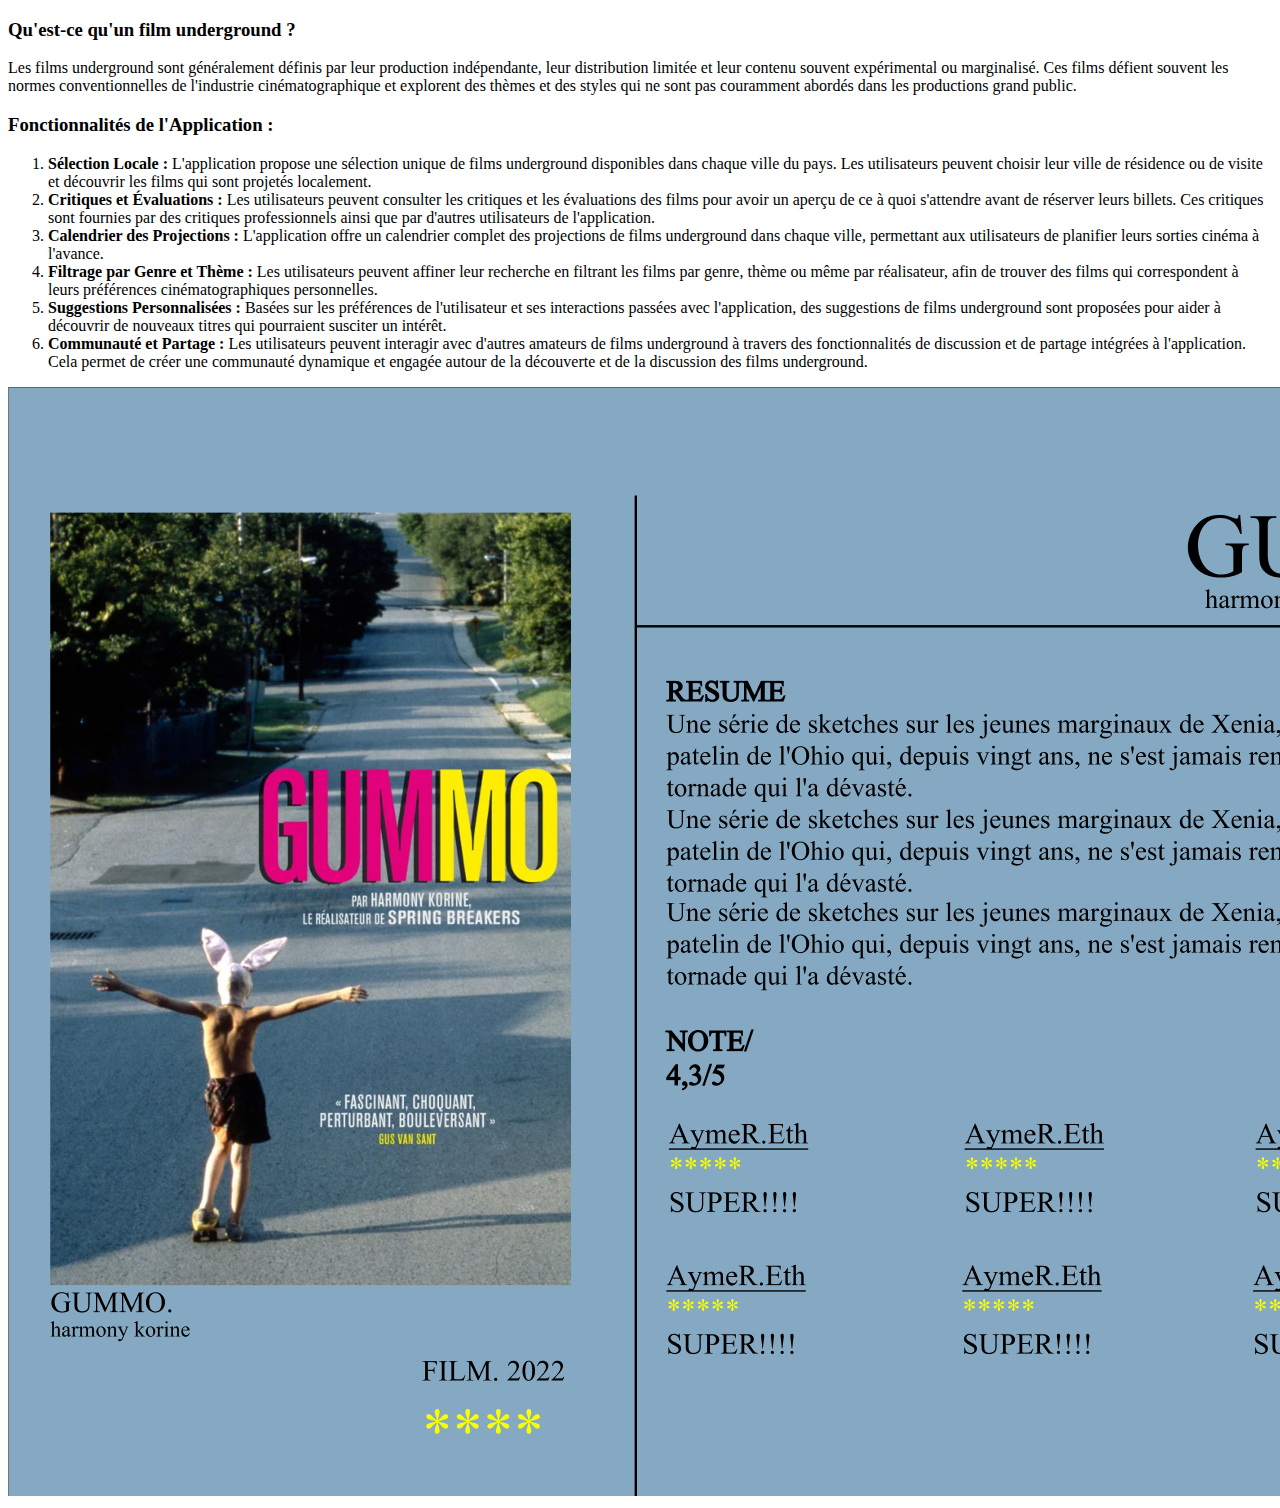
==== cinema.html @ f6685799 "update" ====
<!DOCTYPE html>
<html lang="en">
<head>
    <meta charset="UTF-8">
    <meta name="viewport" content="width=device-width, initial-scale=1.0">
    <title>Cinema</title>
</head>
<body>

    <h3>Qu'est-ce qu'un film underground ?</h3>
          <p>
            Les films underground sont généralement définis par leur production
            indépendante, leur distribution limitée et leur contenu souvent
            expérimental ou marginalisé. Ces films défient souvent les normes
            conventionnelles de l'industrie cinématographique et explorent des
            thèmes et des styles qui ne sont pas couramment abordés dans les
            productions grand public.
          </p>

          <h3>Fonctionnalités de l'Application :</h3>
            <p>
                <ol>
                    <li><b>Sélection Locale : </b>L'application propose une sélection unique de films underground disponibles dans chaque ville du pays. Les utilisateurs peuvent choisir leur ville de résidence ou de visite et découvrir les films qui sont projetés localement.</li>
                    <li><b>Critiques et Évaluations : </b>Les utilisateurs peuvent consulter les critiques et les évaluations des films pour avoir un aperçu de ce à quoi s'attendre avant de réserver leurs billets. Ces critiques sont fournies par des critiques professionnels ainsi que par d'autres utilisateurs de l'application.</li>
                    <li><b>Calendrier des Projections : </b>L'application offre un calendrier complet des projections de films underground dans chaque ville, permettant aux utilisateurs de planifier leurs sorties cinéma à l'avance.</li>
                    <li><b>Filtrage par Genre et Thème : </b>Les utilisateurs peuvent affiner leur recherche en filtrant les films par genre, thème ou même par réalisateur, afin de trouver des films qui correspondent à leurs préférences cinématographiques personnelles.</li>
                    <li><b>Suggestions Personnalisées : </b>Basées sur les préférences de l'utilisateur et ses interactions passées avec l'application, des suggestions de films underground sont proposées pour aider à découvrir de nouveaux titres qui pourraient susciter un intérêt.</li>
                    <li><b>Communauté et Partage : </b>Les utilisateurs peuvent interagir avec d'autres amateurs de films underground à travers des fonctionnalités de discussion et de partage intégrées à l'application. Cela permet de créer une communauté dynamique et engagée autour de la découverte et de la discussion des films underground.</li>
                </ol>
            </p>


          </div>
          <img class="img_concept_1" src="images/visuel.png" alt="visuel application" />
    
</body>
</html>
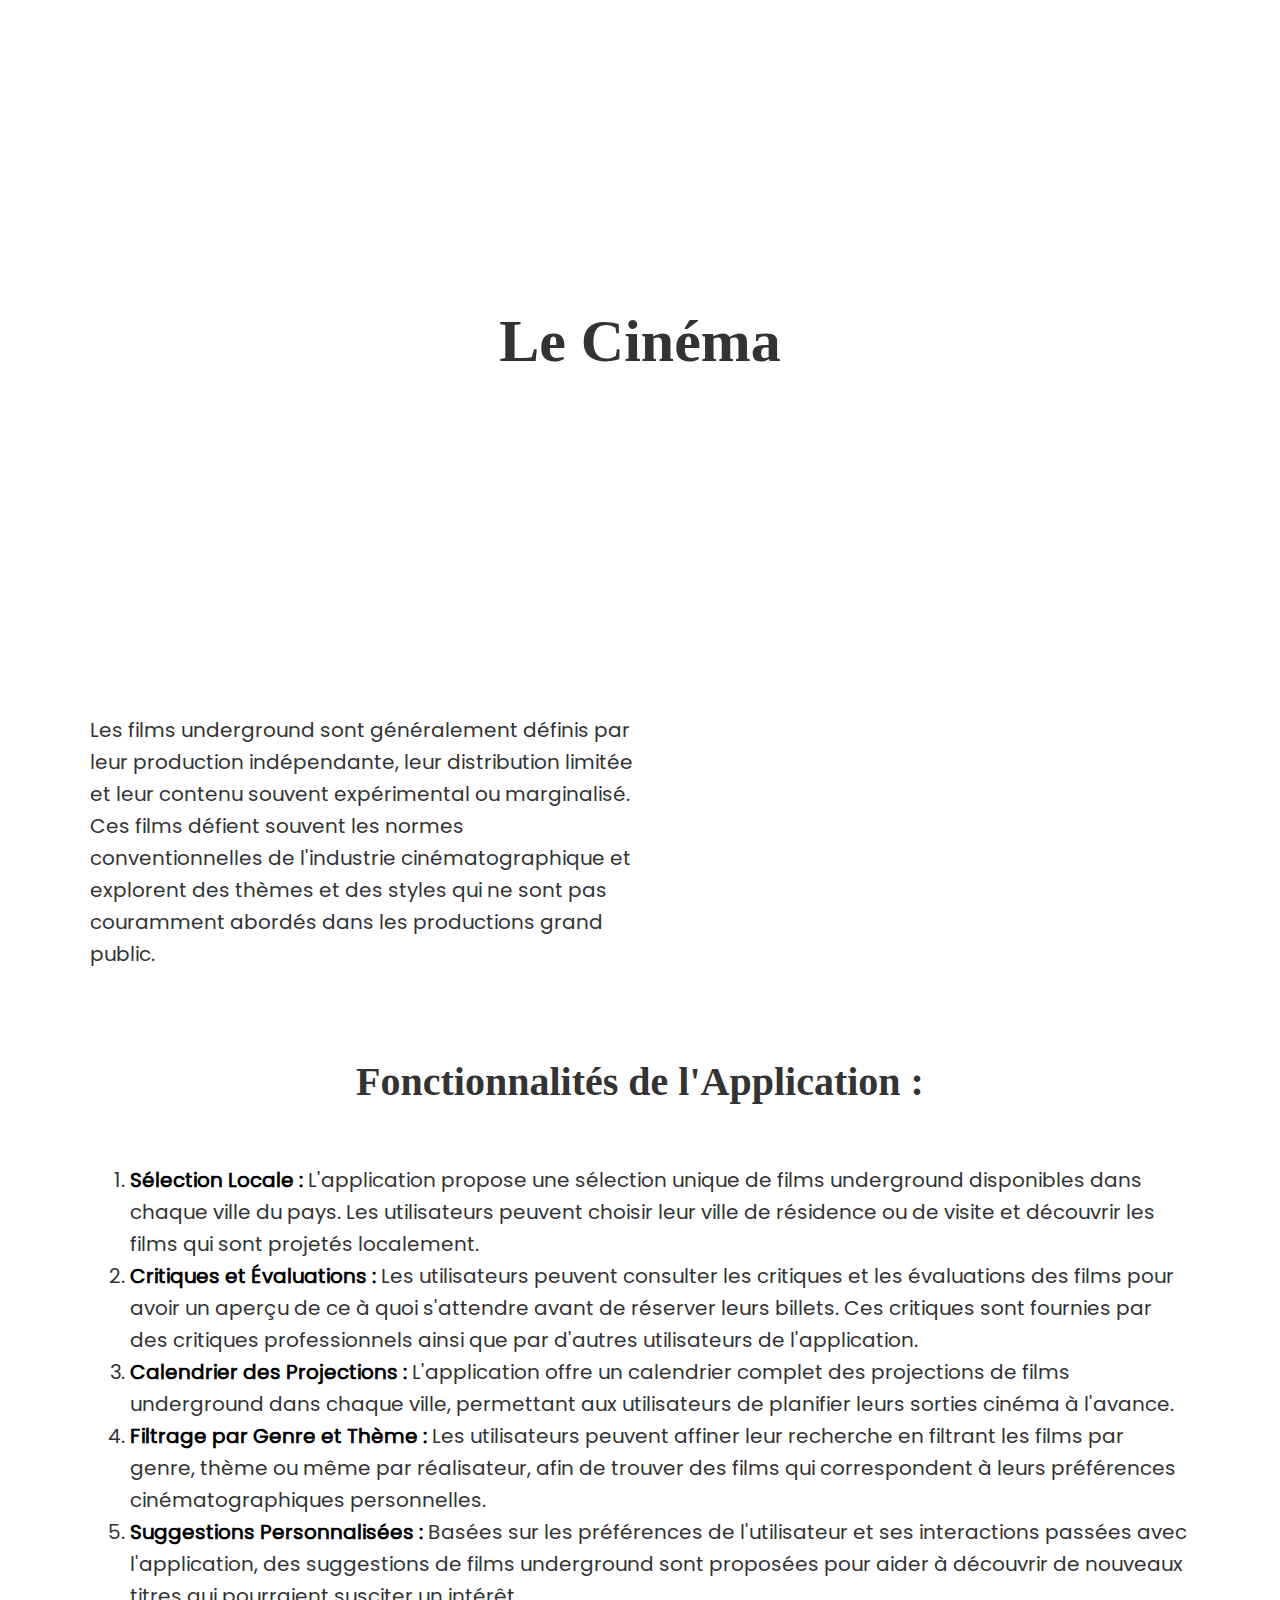
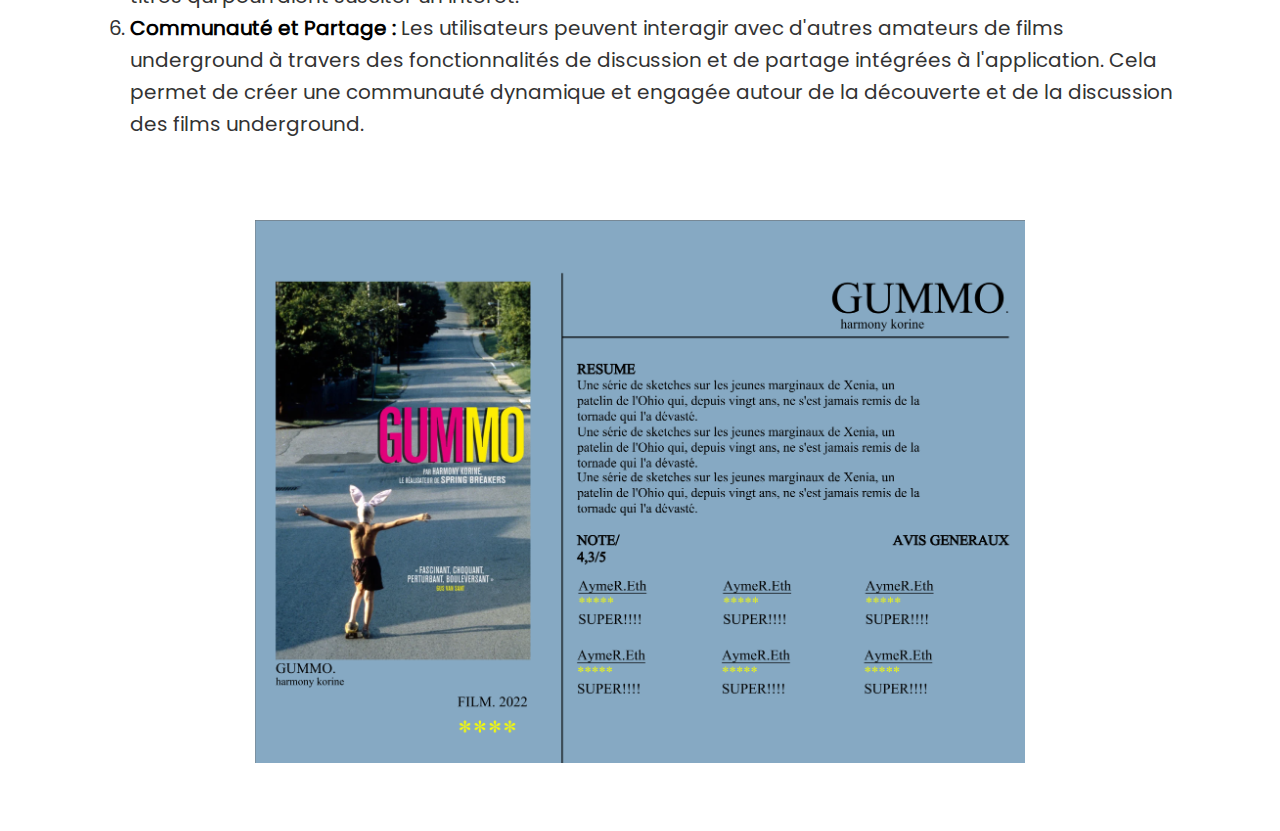
==== commit bb0db295: "update" ====
--- a/cinema.html
+++ b/cinema.html
@@ -3,12 +3,16 @@
 <head>
     <meta charset="UTF-8">
     <meta name="viewport" content="width=device-width, initial-scale=1.0">
+    <link rel="stylesheet" href="style.css">
     <title>Cinema</title>
 </head>
 <body>
 
-    <h3>Qu'est-ce qu'un film underground ?</h3>
-          <p>
+  <h1 class="page_title">Le Cinéma</h1>
+
+    <!-- <h2>Qu'est-ce qu'un film underground ?</h2> -->
+
+          <p class="half_p">
             Les films underground sont généralement définis par leur production
             indépendante, leur distribution limitée et leur contenu souvent
             expérimental ou marginalisé. Ces films défient souvent les normes
--- a/style.css
+++ b/style.css
@@ -0,0 +1,249 @@
+@font-face {
+  font-family: "Poppins";
+  src: url(fonts/Poppins-Regular.ttf);
+}
+
+@font-face {
+  font-family: "Tangerine";
+  src: url(fonts/Tangerine-Regular.ttf);
+}
+
+body {
+  font-family: "Poppins";
+  font-size: 20px;
+  line-height: 1.6;
+  color: #333;
+  background-color: #fff;
+  margin-left: 80px;
+  margin-right: 80px;
+  padding: 10px;
+}
+
+h1 {
+  font-size: 300%;
+  text-align: center;
+  font-family: "Tangerine";
+  /* margin: 25%; */
+}
+
+h1.page_title {
+  margin: 25%;
+}
+
+h2 {
+  font-size: 300%;
+  text-align: left;
+  /* padding-top: 20px; */
+  font-family: "Tangerine";
+  /* -webkit-text-stroke: 1px black; */
+  /* letter-spacing: .05em; */
+  margin-block-start: 0px;
+  margin-block-end: 0px;
+  margin-inline-start: 0px;
+  margin-inline-end: 0px;
+  padding-top: 15px;
+  padding-bottom: 30px;
+}
+
+/* h3.app_title {
+  text-align: center;
+} */
+
+h3 {
+  font-size: 200%;
+  font-family: "Tangerine";
+  text-align: center;
+  margin-block-start: 0px;
+  margin-block-end: 0px;
+  margin-inline-start: 0px;
+  margin-inline-end: 0px;
+  padding-top: 10px;
+  padding-bottom: 30px;
+}
+
+header li{
+  list-style-type: none;
+}
+
+footer li{
+  list-style-type: none;
+}
+
+nav {
+  text-align: center;
+}
+
+nav a {
+  text-decoration: none;
+  color: #333;
+  padding: 10px;
+  border-radius: 15px;
+}
+
+nav a:hover {
+  background-color: #e27a7a;
+}
+
+
+div.text_underground {
+  display: flex;
+  flex-direction: row;
+}
+
+div.row {
+  display: flex;
+  flex: 1;
+}
+
+p.p_underground {
+  flex: 1;
+  padding-right: 30px;
+  margin-block-start: 0em;
+  margin-block-end: 0em;
+  margin-inline-start: 0px;
+  margin-inline-end: 0px;
+}
+
+img.moodboard {
+  max-width: 100%;
+  height: auto;
+}
+
+/* couleur graisse */
+
+b {
+  color: rgb(0, 0, 0);
+}
+
+/* ----- */
+
+img.img_concept_1 {
+  display: block;
+  margin-left: auto;
+  margin-right: auto;
+  width: 70%;
+  margin-top: 80px;
+  margin-bottom: 50px;
+}
+
+img.logo {
+  display: block;
+  margin-left: auto;
+  margin-right: auto;
+  width: 50%;
+  margin-top: 80px;
+  margin-bottom: 50px;
+}
+
+hr.solid {
+  border-top: 2px solid #bbb;
+}
+
+html {
+  scroll-behavior: smooth;
+}
+
+/* .concept_1 {
+  padding-bottom: 50px;
+  padding-top: 20px;
+  padding-left: 20px;
+}
+
+.concept_2 {
+  padding-bottom: 70px;
+  padding-left: 20px;
+} */
+
+.page_link_container {
+  padding-bottom: 50px;
+  padding-left: 50px;
+  padding-right: 50px;
+}
+
+a.page_link {
+  text-decoration: underline;
+  color: #333;
+}
+
+.page_link:hover {
+  color: #e27a7a;
+}
+
+svg.icon_arrow {
+  width: 40px;
+  height: 40px;
+  padding-right: 10px;
+  fill: #333;
+  vertical-align: middle;
+}
+
+ul {
+  list-style: none;
+}
+
+li.page_link_list {
+  display: grid;
+}
+
+a.page_link {
+  padding-bottom: 20px;
+}
+
+.txt_concept_2 {
+  max-width: 50%;
+}
+
+div.flex_container {
+  display: flex;
+  flex-direction: row;
+}
+
+div.row_app {
+  display: flex;
+  flex: 1;
+  /* justify-content: center; */
+  flex-direction: column;
+}
+
+div.row_app img {
+  max-width: 70%;
+  display: block;
+  margin-left: auto;
+  margin-right: auto;
+}
+
+section {
+  padding-bottom: 50px;
+}
+
+footer {
+  padding-top: 100px;
+  /* padding-bottom: 100px; */
+}
+/* 
+p.p_underground {
+  flex: 1;
+  padding-right: 30px;
+  margin-block-start: 0em;
+  margin-block-end: 0em;
+  margin-inline-start: 0px;
+  margin-inline-end: 0px;
+} */
+
+.half_p {
+  padding-top: 50px;
+  padding-bottom: 50px;
+  max-width: 50%;
+}
+
+.galerie {
+  display: flex;
+  flex-wrap: wrap;
+  justify-content: center;
+}
+
+img.galerie_image {
+  max-width: 40%;
+  height: auto;
+  padding: 60px;
+}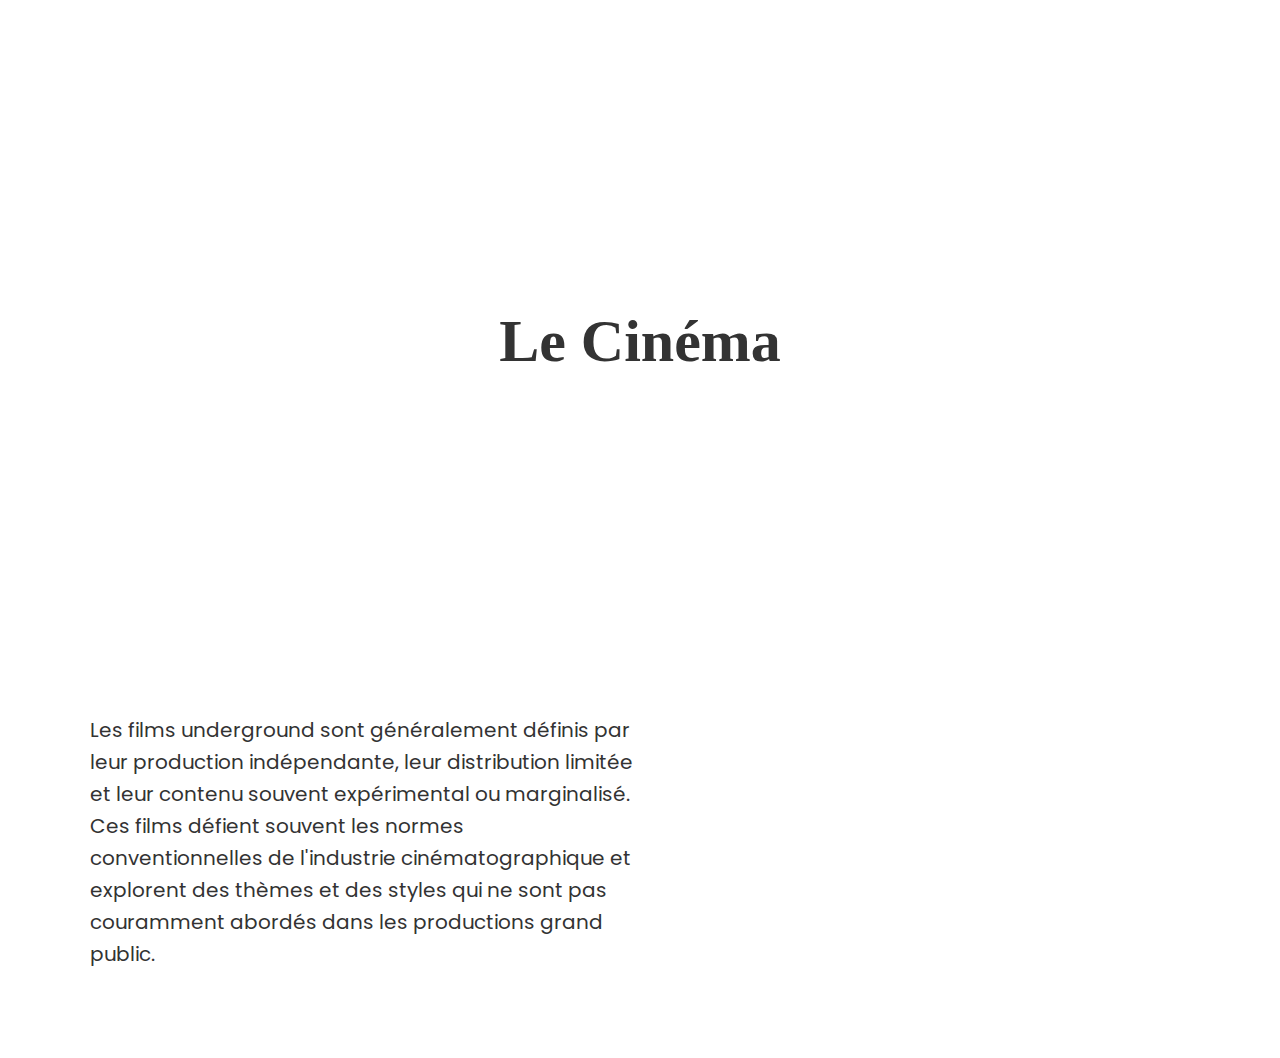
==== commit 85a56069: "update cinema graffiti" ====
--- a/cinema.html
+++ b/cinema.html
@@ -20,22 +20,6 @@
             thèmes et des styles qui ne sont pas couramment abordés dans les
             productions grand public.
           </p>
-
-          <h3>Fonctionnalités de l'Application :</h3>
-            <p>
-                <ol>
-                    <li><b>Sélection Locale : </b>L'application propose une sélection unique de films underground disponibles dans chaque ville du pays. Les utilisateurs peuvent choisir leur ville de résidence ou de visite et découvrir les films qui sont projetés localement.</li>
-                    <li><b>Critiques et Évaluations : </b>Les utilisateurs peuvent consulter les critiques et les évaluations des films pour avoir un aperçu de ce à quoi s'attendre avant de réserver leurs billets. Ces critiques sont fournies par des critiques professionnels ainsi que par d'autres utilisateurs de l'application.</li>
-                    <li><b>Calendrier des Projections : </b>L'application offre un calendrier complet des projections de films underground dans chaque ville, permettant aux utilisateurs de planifier leurs sorties cinéma à l'avance.</li>
-                    <li><b>Filtrage par Genre et Thème : </b>Les utilisateurs peuvent affiner leur recherche en filtrant les films par genre, thème ou même par réalisateur, afin de trouver des films qui correspondent à leurs préférences cinématographiques personnelles.</li>
-                    <li><b>Suggestions Personnalisées : </b>Basées sur les préférences de l'utilisateur et ses interactions passées avec l'application, des suggestions de films underground sont proposées pour aider à découvrir de nouveaux titres qui pourraient susciter un intérêt.</li>
-                    <li><b>Communauté et Partage : </b>Les utilisateurs peuvent interagir avec d'autres amateurs de films underground à travers des fonctionnalités de discussion et de partage intégrées à l'application. Cela permet de créer une communauté dynamique et engagée autour de la découverte et de la discussion des films underground.</li>
-                </ol>
-            </p>
-
-
-          </div>
-          <img class="img_concept_1" src="images/visuel.png" alt="visuel application" />
     
 </body>
 </html>